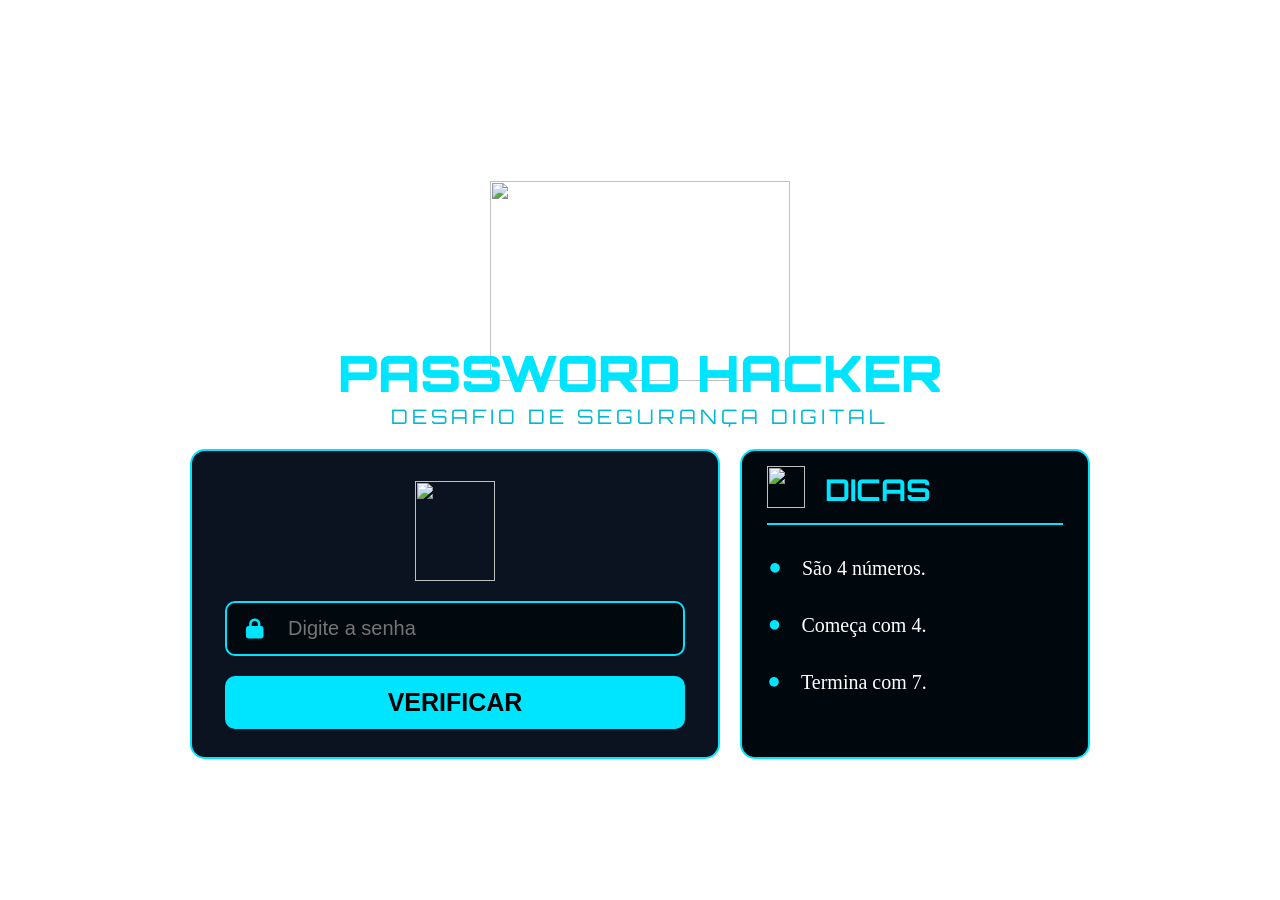
==== index.html @ 763cd4c2 "Rename Index.html to index.html" ====
<!DOCTYPE html>
<html lang="pt-BR">
<head>
  <meta charset="UTF-8">
  <meta name="viewport" content="width=device-width, initial-scale=1.0">
  <title>password hacker</title>
  <link rel="stylesheet" href="Style.css">
  <link rel="preconnect" href="https://fonts.googleapis.com">
<link rel="preconnect" href="https://fonts.gstatic.com" crossorigin>
<link href="https://fonts.googleapis.com/css2?family=Orbitron:wght@400..900&display=swap" rel="stylesheet">
  <link rel="stylesheet" href="https://cdnjs.cloudflare.com/ajax/libs/font-awesome/6.7.2/css/all.min.css">
  <link rel="stylesheet" href="https://cdn.jsdelivr.net/npm/bootstrap-icons@1.11.3/font/bootstrap-icons.min.css">

  <!-- Biblioteca de icone -->
  <link rel="stylesheet" href="https://cdnjs.cloudflare.com/ajax/libs/font-awesome/6.7.2/css/all.min.css">
</head>
<body>
  <main>
    <div class="container">
      <img class="personagem" src="Imgs/Personagem2.png" alt="">
      <h1>PASSWORD HACKER</h1>
      <h2>DESAFIO DE SEGURANÇA DIGITAL</h2>
      <div class="container-2">
        <div class="f-do-card-verificar-senha">
        <div class="container-do-card-verificar-senha">
          <img class="cadeado" src="Imgs/Cadeado.png" alt="">
          <form>
            <div class="input-box">
              <i id="cadiado" class="fa-solid fa-lock"></i>
              <input type="password" class="senha" id="senha" placeholder="Digite a senha" required>
            </div>
            <p class="msg" id="msg"></p>
            <button type="button" onclick="verificar()">VERIFICAR</button>
          </form>
        </div>
      </div>
      <div class="card-dicas">
        <div class="p1">
          <img class="lampada" src="Imgs/Lampada.png" alt="">
          <h3>DICAS</h3>
        </div>
        <hr>
        <div class="p2">
          <ul>
            <li><span>•</span> São 4 números.</li>
            <li><span>•</span> Começa com 4.</li>
            <li><span>•</span> Termina com 7.</li>
          </ul>
        </div>
      </div>
      </div>
    </div>
  </main>
  <script src="JavaScript.js"></script>
</body>
</html>
---- Style.css ----
*{
  padding: 0;
  margin: 0;
  box-sizing: border-box;
  color: white;
}

body{
  background-image: url(Imgs/file_00000000783c820ea779b144333f2518.png);
  background-size: cover;
  background-position: center;
  background-repeat: no-repeat;
  height: 100vh;
}

.container{
  display: flex;
  justify-content: center;
  align-items: center;
  flex-direction: column;
  height: 100vh;
}

.personagem{
  height: 200px;
  width: 300px;
  transform: translateY(40px);
  z-index: 1;
}

h1{
  font-size: 50px;
  font-family: "Orbitron", bahnschrift;
  font-weight: 900;
  color: #00E5FF;
  z-index: 2;
}

h2{
  font-size: 20px;
  font-family: "Orbitron", bahnschrift;
  font-weight: 300;
  letter-spacing: 4px;
  margin-bottom: 20px;
  color: #00B8D4;
}

.container-2{
  display: flex;
  justify-content: center;
  align-items: center;
  gap: 20px;
}

.f-do-card-verificar-senha{
  background-color: #0B1220;
  border: 2px solid #00E5FF;
  padding: 20px 30px;
  border-radius: 15px;
  height: 310px;
  width: 530px;
}

.container-do-card-verificar-senha{
  display: flex;
  justify-content: center;
  align-items: center;
  flex-direction: column;
}

.cadeado{
  height: 100px;
  width: 80px;
  margin-bottom: 20px;
  margin-top: 10px;
}

.input-box{
  display: flex;
  justify-content: center;
  align-items: center;
  margin-bottom: 20px;
}

.input-box i{
  color: #00E5FF;
  position: absolute;
  z-index: 2;
  padding-right: 400px;
  font-size: 20px;
}

.input-box input{
  position: relative;
  z-index: 1;
  width: 460px;
  padding: 14px 19px 14px 61px;
  border-radius: 10px;
  border: 2px solid #00E5FF;
  outline: none;
  background-color: #01080E;
  color: #E2E8F0;
  cursor: text;
  font-size: 20px;
}

.input-box input:placeholder{
  color: #64748b;
}

.msg{
  position: absolute;
  top: 664px;
  z-index: 5;
  font-size: 12px;
}

button{
  background-color: #00E5FF;
  color: black;
  padding: 12px 20px;
  border: none;
  outline: none;
  width: 460px;
  border-radius: 10px;
  font-weight: 800;
  cursor: pointer;
  font-size: 25px;
}

.card-dicas{
  background-color: #00070D;
  border: 2px solid #00E5FF;
  padding: 15px 25px;
  border-radius: 15px;
  height: 310px;
  width: 350px;
}

.p1{
  display: flex;
  justify-content: start;
  align-items: end;
  gap: 20px;
  margin-bottom: 15px;
}

.p1 i{
  font-size: 40px;
  color: #00E5FF;
}

.lampada{
  height: 42px;
  width: 38px;
}

.p1 h3{
  color: #00E5FF;
  font-size: 30px;
  font-family: "Orbitron", bahnschrift;
}

.card-dicas hr{
  border: 1px solid #00E5FF;
  margin-bottom: 20px;
}

.p2 {
  display: flex;
  justify-content: start;
  align-items: center;
}

.p2 ul{
  display: flex;
  flex-direction: column;
  gap: 10px;
}

.p2 ul li{
  list-style: none;
  font-size: 20px;

  display: flex;
  justify-content: center;
  align-items: center;
  gap: 20px;
}

.p2 ul li span{
  color: #00E5FF;
  font-size: 40px;
}
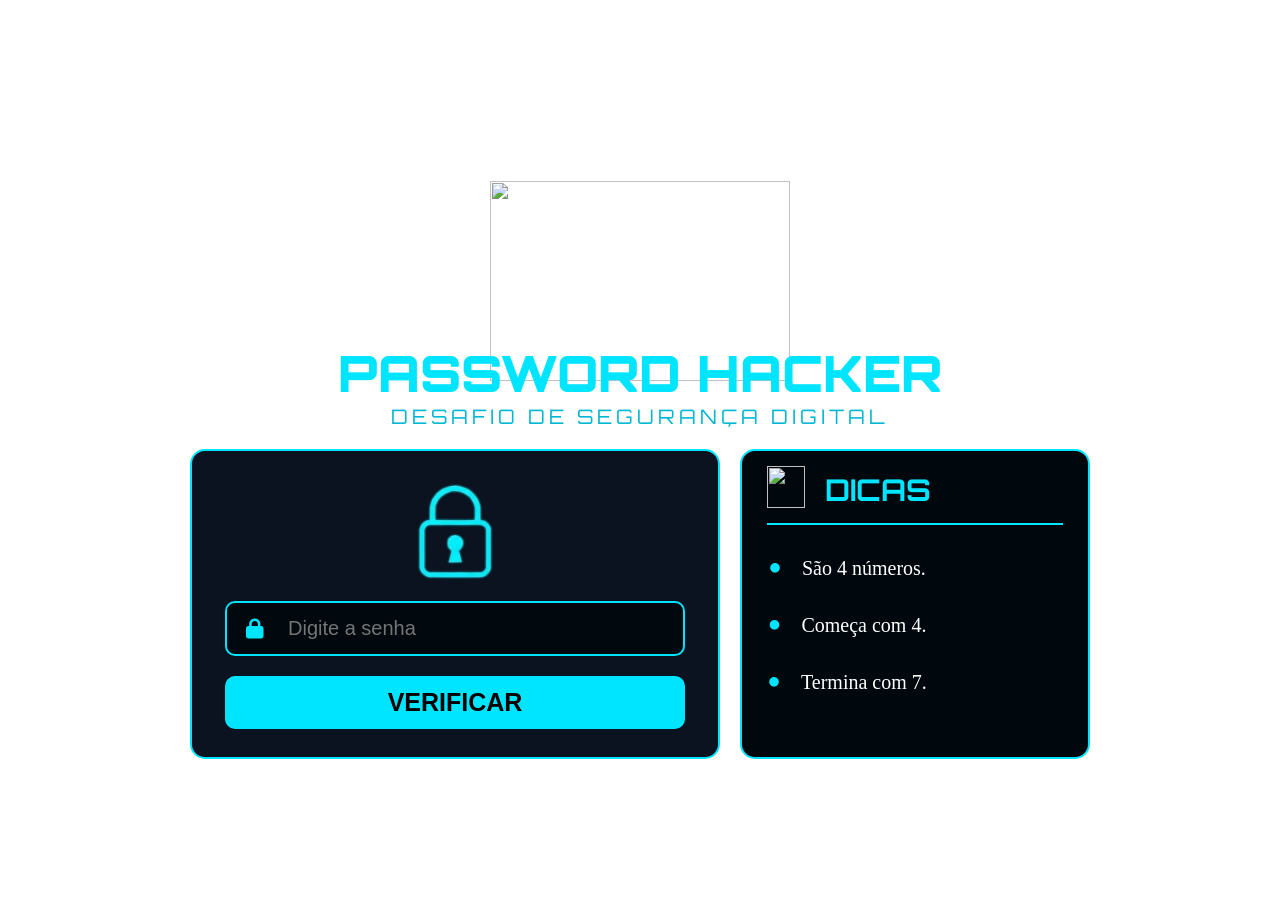
==== commit 9d99d155: "Update index.html" ====
--- a/index.html
+++ b/index.html
@@ -23,7 +23,7 @@
       <div class="container-2">
         <div class="f-do-card-verificar-senha">
         <div class="container-do-card-verificar-senha">
-          <img class="cadeado" src="Imgs/Cadeado.png" alt="">
+          <img class="cadeado" src="Cadeado.png" alt="">
           <form>
             <div class="input-box">
               <i id="cadiado" class="fa-solid fa-lock"></i>
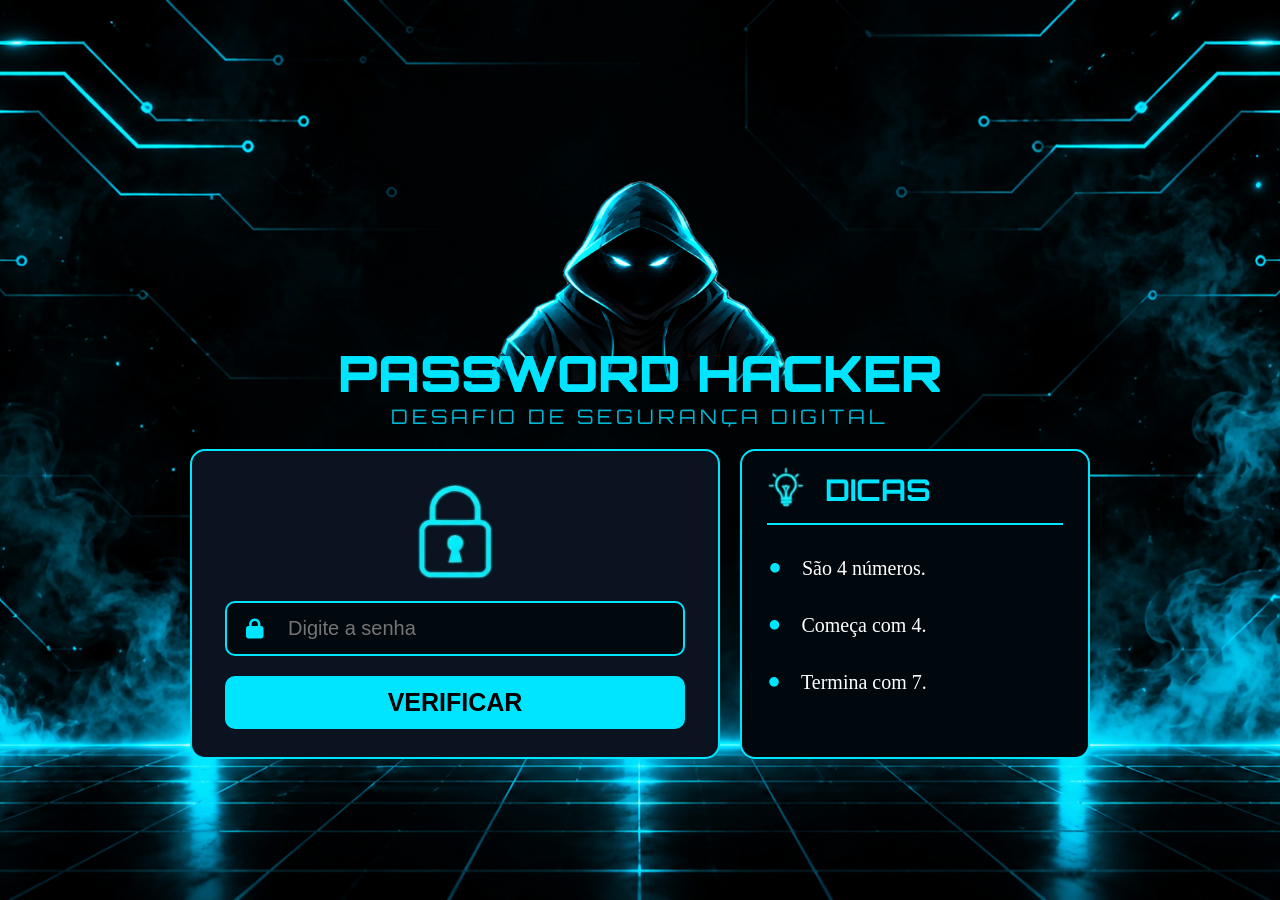
==== commit b36155e9: "Update image source paths in index.html" ====
--- a/index.html
+++ b/index.html
@@ -17,7 +17,7 @@
 <body>
   <main>
     <div class="container">
-      <img class="personagem" src="Imgs/Personagem2.png" alt="">
+      <img class="personagem" src="Personagem2.png" alt="">
       <h1>PASSWORD HACKER</h1>
       <h2>DESAFIO DE SEGURANÇA DIGITAL</h2>
       <div class="container-2">
@@ -36,7 +36,7 @@
       </div>
       <div class="card-dicas">
         <div class="p1">
-          <img class="lampada" src="Imgs/Lampada.png" alt="">
+          <img class="lampada" src="Lampada.png" alt="">
           <h3>DICAS</h3>
         </div>
         <hr>
--- a/Style.css
+++ b/Style.css
@@ -6,7 +6,7 @@
 }
 
 body{
-  background-image: url(Imgs/file_00000000783c820ea779b144333f2518.png);
+  background-image: url(file_00000000783c820ea779b144333f2518.png);
   background-size: cover;
   background-position: center;
   background-repeat: no-repeat;
@@ -191,4 +191,4 @@
 .p2 ul li span{
   color: #00E5FF;
   font-size: 40px;
-}+}
